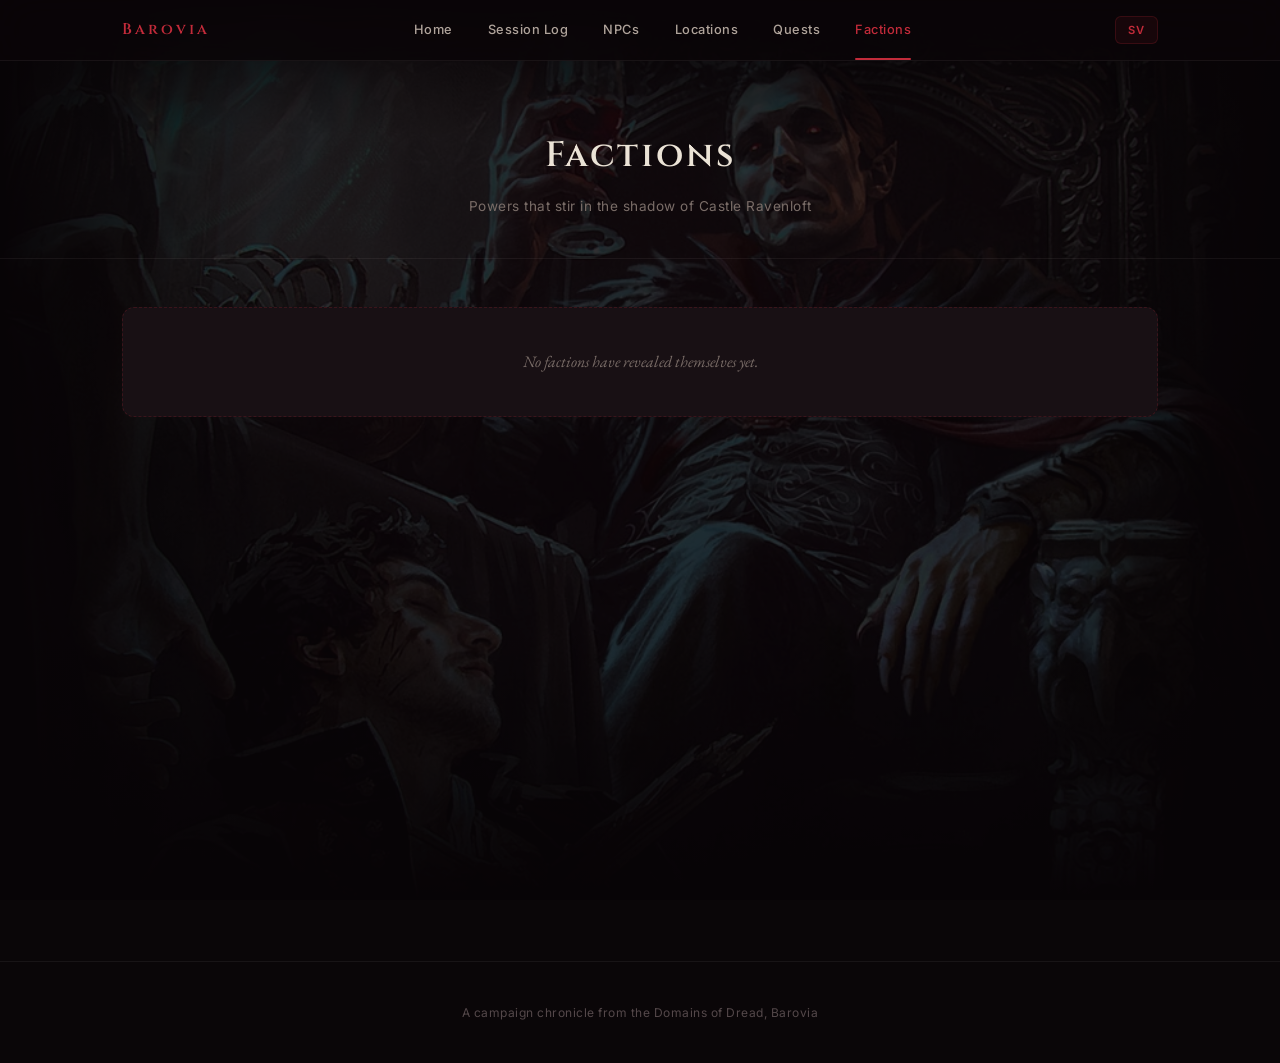
==== factions.html @ 0f898496 "Initial Curse of Strahd campaign page Replica of the Phandelver campaign page (home, session log, NP" ====
<!DOCTYPE html>
<html lang="en">
<head>
  <meta charset="UTF-8">
  <meta name="viewport" content="width=device-width, initial-scale=1.0">
  <title>Factions: Curse of Strahd</title>
  <link rel="stylesheet" href="assets/css/styles.css">
  <link rel="icon" href="data:image/svg+xml,<svg xmlns='http://www.w3.org/2000/svg' viewBox='0 0 100 100'><text y='.9em' font-size='90'>🏛️</text></svg>">
</head>
<body>
  <div class="page-bg"></div>

  <nav class="main-nav">
    <div class="nav-container">
      <a href="index.html" class="nav-brand">Barovia</a>
      <ul class="nav-links">
        <li><a href="index.html" data-i18n="nav.home">Home</a></li>
        <li><a href="sessions.html" data-i18n="nav.sessions">Session Log</a></li>
        <li><a href="npcs.html" data-i18n="nav.npcs">NPCs</a></li>
        <li><a href="locations.html" data-i18n="nav.locations">Locations</a></li>
        <li><a href="goals.html" data-i18n="nav.quests">Quests</a></li>
        <li><a href="factions.html" data-i18n="nav.factions">Factions</a></li>
      </ul>
      <div class="nav-right">
        <button class="lang-toggle" title="Byt till svenska">SV</button>
        <button class="nav-toggle" aria-label="Menu">☰</button>
      </div>
    </div>
  </nav>

  <main class="page-wrapper">
    <div class="page-header">
      <h1 class="page-title" data-i18n="factions.title">Factions</h1>
      <p class="page-subtitle" data-i18n="factions.subtitle">Powers that stir in the shadow of Castle Ravenloft</p>
    </div>

    <div class="content-area wide">
      <div class="faction-grid" id="faction-grid"></div>
    </div>
  </main>

  <footer class="main-footer" data-i18n="home.footer">A campaign chronicle from the Domains of Dread, Barovia</footer>
  <button class="scroll-top" aria-label="Scroll to top">↑</button>

  <script src="assets/js/data.js?v=1"></script>
  <script src="assets/js/i18n.js?v=1"></script>
  <script src="assets/js/app.js?v=1"></script>
  <script>
    function renderFactions() {
      const grid = document.getElementById('faction-grid');
      grid.innerHTML = CAMPAIGN.factions.length ? '' : emptyState('empty.factions');
      const lang = getLang();
      const contactsLabel = t('factions.contacts');

      CAMPAIGN.factions.forEach(f => {
        const desc = lang === 'sv' ? f.descriptionSv : f.description;
        const card = document.createElement('div');
        card.className = 'faction-card fade-in';
        card.innerHTML = `
          <div class="faction-header">
            <span class="faction-icon">${f.icon}</span>
            <h2 class="faction-name">${f.name}</h2>
          </div>
          <p class="faction-description">${desc}</p>
          ${f.contacts.length ? `
          <div class="faction-section">
            <div class="faction-label">${contactsLabel}</div>
            <div class="faction-tags">
              ${f.contacts.map(c => `<span class="faction-contact-tag">${c}</span>`).join('')}
            </div>
          </div>` : ''}`;
        grid.appendChild(card);
      });
    }

    campaignReady.then(() => {
      renderFactions();
      window.addEventListener('langchange', renderFactions);
    });
  </script>
</body>
</html>
---- assets/css/styles.css ----
@import url('https://fonts.googleapis.com/css2?family=EB+Garamond:ital,wght@0,400;0,500;0,600;0,700;0,800;1,400;1,500&family=Inter:wght@300;400;500;600&family=Cinzel:wght@400;500;600;700;900&family=Cinzel+Decorative:wght@400;700;900&display=swap');

/* ═══════════════════════════════════════════════════════
   Barovian Gothic Theme
   Grave-black and bruised plum, blood-crimson accents,
   bone-white text, serif + sans-serif pairing
   ═══════════════════════════════════════════════════════ */

:root {
  /* Core palette */
  --bg-deepest: #0a0608;
  --bg-deep: #110b0e;
  --bg-card: #181014;
  --bg-card-hover: #20151b;
  --bg-surface: #271a21;
  --bg-surface-light: #312029;

  --text-primary: #ebe3d6;
  --text-secondary: #b0a49b;
  --text-muted: #7a6d68;
  --text-faded: #54484a;

  --accent-rgb: 194, 43, 58;
  --accent: #c22b3a;
  --accent-bright: #e04b58;
  --accent-dim: #8f2230;
  --accent-glow: rgba(var(--accent-rgb), 0.12);
  --accent-glow-strong: rgba(var(--accent-rgb), 0.25);

  --accent-red: #8f1a24;
  --accent-green: #4f6b4a;
  --accent-blue: #4a3a6b;

  --border: rgba(255, 235, 230, 0.06);
  --border-hover: rgba(var(--accent-rgb), 0.3);
  --shadow: rgba(0, 0, 0, 0.5);
  --shadow-heavy: rgba(0, 0, 0, 0.7);

  /* Typography */
  --font-heading: 'Cinzel', serif;
  --font-heading-decorative: 'Cinzel Decorative', 'Cinzel', serif;
  --font-body: 'EB Garamond', Georgia, serif;
  --font-ui: 'Inter', -apple-system, BlinkMacSystemFont, sans-serif;

  --radius: 8px;
  --radius-lg: 12px;
  --transition: 0.25s ease;
}

*, *::before, *::after {
  box-sizing: border-box;
  margin: 0;
  padding: 0;
}

html {
  scroll-behavior: smooth;
  font-size: 16px;
}

html {
  background-color: var(--bg-deepest);
}

body {
  font-family: var(--font-body);
  background-color: transparent;
  color: var(--text-primary);
  font-size: 1.125rem;
  line-height: 1.75;
  min-height: 100vh;
  -webkit-font-smoothing: antialiased;
}

::selection {
  background: var(--accent-glow-strong);
  color: var(--text-primary);
}

/* ═══════════════════════ NAVIGATION ═══════════════════════ */

.main-nav {
  position: sticky;
  top: 0;
  z-index: 100;
  background: rgba(10, 6, 8, 0.82);
  backdrop-filter: blur(20px);
  -webkit-backdrop-filter: blur(20px);
  border-bottom: 1px solid var(--border);
  padding: 0;
}

.nav-container {
  max-width: 1100px;
  margin: 0 auto;
  display: flex;
  align-items: center;
  justify-content: space-between;
  padding: 0 2rem;
  height: 60px;
}

.nav-brand {
  font-family: var(--font-heading);
  color: var(--accent);
  font-size: 0.95rem;
  text-decoration: none;
  letter-spacing: 3px;
  font-weight: 600;
  transition: color var(--transition);
}

.nav-brand:hover {
  color: var(--accent-bright);
}

.nav-links {
  display: flex;
  list-style: none;
  gap: 0;
  align-items: center;
}

.nav-links a {
  display: block;
  padding: 0 1.1rem;
  color: var(--text-secondary);
  text-decoration: none;
  font-family: var(--font-ui);
  font-size: 0.8rem;
  font-weight: 500;
  letter-spacing: 0.5px;
  transition: color var(--transition);
  line-height: 60px;
  position: relative;
}

.nav-links a:hover {
  color: var(--text-primary);
}

.nav-links a.active {
  color: var(--accent);
}

.nav-links a.active::after {
  content: '';
  position: absolute;
  bottom: 0;
  left: 1.1rem;
  right: 1.1rem;
  height: 2px;
  background: var(--accent);
  border-radius: 1px;
}

.nav-right {
  display: flex;
  align-items: center;
  gap: 0.75rem;
}

.lang-toggle {
  padding: 0.35rem 0.75rem;
  font-family: var(--font-ui);
  font-size: 0.7rem;
  font-weight: 600;
  letter-spacing: 1px;
  background: rgba(var(--accent-rgb), 0.08);
  border: 1px solid rgba(var(--accent-rgb), 0.2);
  border-radius: 6px;
  color: var(--accent);
  cursor: pointer;
  transition: all var(--transition);
}

.lang-toggle:hover {
  background: rgba(var(--accent-rgb), 0.15);
  border-color: var(--accent);
}

.nav-toggle {
  display: none;
  background: none;
  border: none;
  color: var(--text-secondary);
  font-size: 1.3rem;
  cursor: pointer;
  padding: 0.5rem;
}

/* ═══════════════════════ HERO SECTION ═══════════════════════ */

.hero {
  position: relative;
  min-height: 80vh;
  display: flex;
  align-items: center;
  justify-content: center;
  text-align: center;
  overflow: hidden;
  background: transparent;
}

.hero::before {
  content: '';
  position: absolute;
  inset: 0;
  background:
    radial-gradient(ellipse at 50% 40%, rgba(var(--accent-rgb), 0.06) 0%, transparent 60%),
    radial-gradient(ellipse at 20% 80%, rgba(60, 40, 90, 0.07) 0%, transparent 50%),
    radial-gradient(ellipse at 80% 20%, rgba(140, 16, 30, 0.08) 0%, transparent 50%);
}

.hero::after {
  content: '';
  position: absolute;
  bottom: 0;
  left: 0;
  right: 0;
  height: 200px;
  background: linear-gradient(to top, var(--bg-deepest), transparent);
}

.hero-content {
  position: relative;
  z-index: 2;
  max-width: 720px;
  padding: 4rem 2rem;
}

.hero-subtitle {
  font-family: var(--font-ui);
  color: var(--text-muted);
  font-size: 0.75rem;
  font-weight: 500;
  letter-spacing: 4px;
  text-transform: uppercase;
  margin-bottom: 1.5rem;
}

.hero-title {
  font-family: var(--font-heading-decorative);
  color: var(--text-primary);
  font-size: clamp(2rem, 5vw, 3.2rem);
  font-weight: 700;
  letter-spacing: 3px;
  margin-bottom: 0.5rem;
  line-height: 1.2;
}

.hero-title span {
  display: block;
  text-shadow: 0 0 24px rgba(var(--accent-rgb), 0.35);
  font-family: var(--font-heading);
  font-size: 0.5em;
  color: var(--accent);
  letter-spacing: 4px;
  margin-top: 0.5rem;
  font-weight: 500;
}

.hero-divider {
  width: 60px;
  height: 1px;
  background: var(--accent-dim);
  margin: 2rem auto;
  opacity: 0.6;
}

.hero-intro {
  color: var(--text-secondary);
  font-size: 1.15rem;
  max-width: 600px;
  margin: 0 auto 2.5rem;
  line-height: 1.85;
}

.hero-goal {
  display: inline-block;
  background: var(--accent-glow);
  border: 1px solid rgba(var(--accent-rgb), 0.15);
  border-radius: var(--radius);
  padding: 1rem 2rem;
  color: var(--text-primary);
  font-family: var(--font-body);
  font-size: 1rem;
}

.hero-goal-label {
  display: block;
  font-family: var(--font-ui);
  font-size: 0.65rem;
  font-weight: 600;
  text-transform: uppercase;
  letter-spacing: 3px;
  margin-bottom: 0.4rem;
  color: var(--accent);
}

/* ═══════════════════════ PAGE STRUCTURE ═══════════════════════ */

.page-wrapper {
  min-height: 100vh;
  background: transparent;
  position: relative;
}

/* Fixed background with fade overlay */
.page-bg {
  position: fixed;
  top: 0;
  left: 0;
  right: 0;
  bottom: 0;
  z-index: -1;
  background: url('../images/bg-strahd.webp') center center / cover no-repeat fixed;
  opacity: 0.22;
  filter: saturate(0.7) contrast(1.05);
  pointer-events: none;
}

.page-bg::after {
  content: '';
  position: absolute;
  inset: 0;
  background:
    linear-gradient(180deg, var(--bg-deepest) 0%, transparent 15%, transparent 70%, var(--bg-deepest) 100%),
    linear-gradient(90deg, var(--bg-deepest) 0%, transparent 20%, transparent 80%, var(--bg-deepest) 100%),
    radial-gradient(ellipse at 50% 30%, rgba(120, 10, 25, 0.25) 0%, transparent 70%);
}

.content-area {
  max-width: 900px;
  margin: 0 auto;
  padding: 3rem 2rem 6rem;
}

.content-area.wide {
  max-width: 1100px;
}

.page-header {
  text-align: center;
  padding: 4rem 2rem 2.5rem;
  border-bottom: 1px solid var(--border);
}

.page-title {
  font-family: var(--font-heading);
  color: var(--text-primary);
  font-size: clamp(1.6rem, 3.5vw, 2.2rem);
  letter-spacing: 3px;
  font-weight: 600;
  margin-bottom: 0.5rem;
}

.page-subtitle {
  font-family: var(--font-ui);
  color: var(--text-muted);
  font-size: 0.85rem;
  font-weight: 400;
  letter-spacing: 0.5px;
}

/* ═══════════════════════ DIVIDERS ═══════════════════════ */

.divider {
  display: flex;
  align-items: center;
  gap: 1rem;
  margin: 2.5rem 0;
  color: var(--text-faded);
}

.divider::before, .divider::after {
  content: '';
  flex: 1;
  height: 1px;
  background: var(--border);
}

.divider-icon {
  font-size: 0.9rem;
  opacity: 0.5;
}

/* ═══════════════════════ PARTY SECTION ═══════════════════════ */

.section-title {
  font-family: var(--font-ui);
  text-align: center;
  font-size: 0.7rem;
  font-weight: 600;
  letter-spacing: 4px;
  text-transform: uppercase;
  color: var(--text-muted);
  margin-bottom: 1.5rem;
}

.party-grid {
  display: grid;
  grid-template-columns: repeat(4, 1fr);
  gap: 1.25rem;
  margin: 0 0 2rem;
}

.party-card {
  background: var(--bg-card);
  border: 1px solid var(--border);
  border-radius: var(--radius-lg);
  overflow: hidden;
  text-align: center;
  transition: all var(--transition);
}

.party-card:hover {
  border-color: var(--border-hover);
  transform: translateY(-2px);
  box-shadow: 0 8px 30px rgba(0, 0, 0, 0.3);
}

.party-portrait {
  width: 100%;
  aspect-ratio: 1;
  overflow: hidden;
  background: var(--bg-surface);
}

.party-portrait img {
  width: 100%;
  height: 100%;
  object-fit: cover;
  object-position: center 15%;
  transition: transform 0.4s ease;
}

.party-card:hover .party-portrait img {
  transform: scale(1.05);
}

.party-card-info {
  padding: 1rem;
}

.party-card .card-name {
  font-family: var(--font-heading);
  color: var(--text-primary);
  font-size: 0.9rem;
  font-weight: 600;
  letter-spacing: 1px;
}

.party-card .card-detail {
  font-family: var(--font-ui);
  color: var(--text-muted);
  font-size: 0.75rem;
  margin-top: 0.15rem;
  font-weight: 400;
}

.party-card .card-subclass {
  font-family: var(--font-ui);
  color: var(--accent);
  font-size: 0.7rem;
  margin-top: 0.1rem;
  font-weight: 500;
  font-style: italic;
}

.party-card .card-player {
  font-family: var(--font-ui);
  font-size: 0.65rem;
  color: var(--text-faded);
  margin-top: 0.4rem;
  text-transform: uppercase;
  letter-spacing: 1.5px;
  font-weight: 500;
}

/* ═══════════════════════ SESSION LOG ═══════════════════════ */

.session-list {
  display: flex;
  flex-direction: column;
  gap: 1rem;
}

.session-entry {
  background: var(--bg-card);
  border: 1px solid var(--border);
  border-radius: var(--radius-lg);
  overflow: hidden;
  transition: border-color var(--transition);
}

.session-entry:hover,
.session-entry.open {
  border-color: rgba(255, 255, 255, 0.1);
}

.session-header {
  display: flex;
  align-items: center;
  justify-content: space-between;
  padding: 1.25rem 1.5rem;
  cursor: pointer;
  user-select: none;
  transition: background var(--transition);
}

.session-header:hover {
  background: rgba(255, 255, 255, 0.02);
}

.session-header-left {
  display: flex;
  align-items: center;
  gap: 1rem;
}

.session-number {
  font-family: var(--font-heading);
  color: var(--accent-dim);
  font-size: 1.2rem;
  font-weight: 600;
  min-width: 40px;
  opacity: 0.7;
}

.session-title {
  font-family: var(--font-heading);
  color: var(--text-primary);
  font-size: 1rem;
  letter-spacing: 1px;
  font-weight: 500;
}

.session-date {
  font-family: var(--font-ui);
  color: var(--text-muted);
  font-size: 0.75rem;
  margin-top: 0.1rem;
}

.session-toggle {
  color: var(--text-faded);
  font-size: 0.8rem;
  transition: transform var(--transition);
}

.session-entry.open .session-toggle {
  transform: rotate(180deg);
}

.session-body {
  max-height: 0;
  overflow: hidden;
  transition: max-height 0.5s ease;
}

.session-entry.open .session-body {
  max-height: 8000px;
}

.session-content {
  padding: 0 1.5rem 2rem;
}

.session-category {
  margin-top: 2rem;
}

.session-category:first-child {
  margin-top: 0.5rem;
}

.category-header {
  display: flex;
  align-items: center;
  gap: 0.5rem;
  margin-bottom: 0.75rem;
}

.category-icon {
  font-size: 0.9rem;
  width: 20px;
  text-align: center;
  opacity: 0.7;
}

.category-title {
  font-family: var(--font-ui);
  font-size: 0.7rem;
  font-weight: 600;
  letter-spacing: 2px;
  text-transform: uppercase;
  color: var(--accent-dim);
}

/* Prose style for session content */
.session-prose {
  color: var(--text-secondary);
  font-size: 1.05rem;
  line-height: 1.85;
}

.session-prose p {
  margin-bottom: 0.75rem;
  text-indent: 0;
}

.session-prose p:last-child {
  margin-bottom: 0;
}

/* Keep bullet lists as fallback */
.category-list {
  list-style: none;
  padding-left: 0;
}

.category-list li {
  position: relative;
  padding: 0.2rem 0 0.2rem 1rem;
  color: var(--text-secondary);
  font-size: 1rem;
  line-height: 1.75;
}

.category-list li::before {
  content: '·';
  position: absolute;
  left: 0;
  color: var(--accent-dim);
  font-weight: 700;
}

.session-goal-box {
  margin-top: 2rem;
  padding: 1.25rem 1.5rem;
  background: var(--accent-glow);
  border-left: 2px solid var(--accent-dim);
  border-radius: 0 var(--radius) var(--radius) 0;
}

.session-goal-text {
  color: var(--text-primary);
  font-style: italic;
  font-size: 1.05rem;
  line-height: 1.7;
}

/* ═══════════════════════ SEARCH & FILTER ═══════════════════════ */

.search-bar {
  display: flex;
  gap: 0.75rem;
  margin-bottom: 2rem;
  align-items: center;
  flex-wrap: wrap;
}

.search-input {
  flex: 1;
  min-width: 200px;
  padding: 0.7rem 1rem;
  font-family: var(--font-ui);
  font-size: 0.85rem;
  background: var(--bg-card);
  border: 1px solid var(--border);
  border-radius: var(--radius);
  color: var(--text-primary);
  transition: all var(--transition);
}

.search-input::placeholder {
  color: var(--text-faded);
}

.search-input:focus {
  outline: none;
  border-color: var(--accent-dim);
  box-shadow: 0 0 0 3px var(--accent-glow);
}

.filter-btn {
  padding: 0.5rem 0.9rem;
  font-family: var(--font-ui);
  font-size: 0.7rem;
  font-weight: 600;
  letter-spacing: 0.5px;
  background: var(--bg-card);
  border: 1px solid var(--border);
  border-radius: var(--radius);
  color: var(--text-muted);
  cursor: pointer;
  transition: all var(--transition);
}

.filter-btn:hover {
  border-color: rgba(255, 255, 255, 0.15);
  color: var(--text-primary);
}

.filter-btn.active {
  border-color: var(--accent-dim);
  color: var(--accent);
  background: var(--accent-glow);
}

/* ═══════════════════════ NPC CARDS ═══════════════════════ */

.npc-grid {
  display: grid;
  grid-template-columns: repeat(auto-fill, minmax(260px, 1fr));
  gap: 1.25rem;
}

.npc-card {
  background: var(--bg-card);
  border: 1px solid var(--border);
  border-radius: var(--radius-lg);
  overflow: hidden;
  transition: all var(--transition);
}

.npc-card:hover {
  border-color: var(--border-hover);
  transform: translateY(-3px);
  box-shadow: 0 12px 40px rgba(0, 0, 0, 0.3);
}

.npc-portrait {
  width: 100%;
  aspect-ratio: 1;
  background: var(--bg-surface);
  display: flex;
  align-items: center;
  justify-content: center;
  position: relative;
  overflow: hidden;
}

.npc-portrait img {
  width: 100%;
  height: 100%;
  object-fit: cover;
  object-position: center 15%;
  transition: transform 0.4s ease;
}

.npc-card:hover .npc-portrait img {
  transform: scale(1.05);
}

.npc-portrait-placeholder {
  font-family: var(--font-heading);
  color: var(--accent-dim);
  font-size: 2.5rem;
  opacity: 0.25;
}

.npc-info {
  padding: 1.25rem;
}

.npc-name {
  font-family: var(--font-heading);
  color: var(--text-primary);
  font-size: 1rem;
  font-weight: 600;
  letter-spacing: 0.5px;
  margin-bottom: 0.6rem;
}

.npc-detail {
  font-size: 0.9rem;
  color: var(--text-secondary);
  margin-bottom: 0.5rem;
  line-height: 1.6;
}

.npc-detail-label {
  font-family: var(--font-ui);
  font-size: 0.6rem;
  font-weight: 600;
  text-transform: uppercase;
  letter-spacing: 1.5px;
  color: var(--text-muted);
  display: block;
  margin-bottom: 0.2rem;
}

.npc-locations {
  display: flex;
  flex-wrap: wrap;
  gap: 0.35rem;
  margin-top: 0.5rem;
}

.npc-tag {
  display: inline-block;
  padding: 0.2rem 0.6rem;
  font-family: var(--font-ui);
  font-size: 0.6rem;
  font-weight: 500;
  letter-spacing: 0.3px;
  background: var(--bg-surface);
  border: 1px solid var(--border);
  border-radius: 4px;
  color: var(--text-muted);
}

.npc-session-badge {
  display: inline-block;
  padding: 0.2rem 0.6rem;
  font-family: var(--font-ui);
  font-size: 0.6rem;
  font-weight: 500;
  background: var(--accent-glow);
  border-radius: 4px;
  color: var(--accent-dim);
  margin-top: 0.75rem;
}

/* ═══════════════════════ LOCATION CARDS ═══════════════════════ */

.location-grid {
  display: grid;
  grid-template-columns: repeat(auto-fill, minmax(340px, 1fr));
  gap: 1.25rem;
}

.location-card {
  background: var(--bg-card);
  border: 1px solid var(--border);
  border-radius: var(--radius-lg);
  overflow: hidden;
  transition: all var(--transition);
}

.location-card:hover {
  border-color: rgba(255, 255, 255, 0.1);
  box-shadow: 0 8px 24px rgba(0, 0, 0, 0.2);
}

.location-card-header {
  padding: 1.25rem 1.5rem;
  border-bottom: 1px solid var(--border);
  display: flex;
  justify-content: space-between;
  align-items: center;
}

.location-name {
  font-family: var(--font-heading);
  color: var(--text-primary);
  font-size: 1rem;
  font-weight: 600;
  letter-spacing: 0.5px;
}

.location-sessions {
  display: flex;
  gap: 0.3rem;
}

.location-session-tag {
  display: inline-block;
  padding: 0.15rem 0.5rem;
  font-family: var(--font-ui);
  font-size: 0.6rem;
  font-weight: 600;
  background: var(--accent-glow);
  border-radius: 4px;
  color: var(--accent-dim);
  letter-spacing: 0.5px;
}

.location-events {
  padding: 1rem 1.5rem 1.25rem;
  list-style: none;
}

.location-events li {
  position: relative;
  padding: 0.35rem 0 0.35rem 1.5rem;
  font-size: 0.9rem;
  color: var(--text-secondary);
  line-height: 1.65;
  border-left: 1px solid rgba(var(--accent-rgb), 0.12);
  margin-left: 0.25rem;
}

.location-events li::before {
  content: '';
  position: absolute;
  left: -3.5px;
  top: 0.75rem;
  width: 7px;
  height: 7px;
  border-radius: 50%;
  background: var(--accent-dim);
  opacity: 0.6;
}

/* ═══════════════════════ QUEST / GOALS ═══════════════════════ */

.goals-board {
  display: grid;
  gap: 2.5rem;
}

.goals-section-title {
  font-family: var(--font-ui);
  font-size: 0.7rem;
  font-weight: 600;
  letter-spacing: 3px;
  text-transform: uppercase;
  color: var(--text-muted);
  margin-bottom: 1rem;
  padding-bottom: 0.75rem;
  border-bottom: 1px solid var(--border);
  display: flex;
  align-items: center;
  gap: 0.5rem;
}

.quest-list {
  display: flex;
  flex-direction: column;
  gap: 0.75rem;
}

.quest-card {
  display: flex;
  align-items: flex-start;
  gap: 1rem;
  padding: 1.25rem 1.5rem;
  background: var(--bg-card);
  border: 1px solid var(--border);
  border-radius: var(--radius-lg);
  transition: all var(--transition);
}

.quest-card:hover {
  border-color: rgba(255, 255, 255, 0.1);
  background: var(--bg-card-hover);
}

.quest-card.completed {
  opacity: 0.45;
}

.quest-card.completed .quest-text {
  text-decoration: line-through;
  text-decoration-color: var(--text-faded);
}

.quest-icon {
  font-size: 1.2rem;
  min-width: 24px;
  text-align: center;
  padding-top: 0.15rem;
}

.quest-content {
  flex: 1;
}

.quest-text {
  color: var(--text-primary);
  font-size: 1rem;
  line-height: 1.6;
}

.quest-meta {
  font-family: var(--font-ui);
  font-size: 0.65rem;
  font-weight: 500;
  color: var(--text-faded);
  letter-spacing: 1px;
  text-transform: uppercase;
  margin-top: 0.25rem;
}

/* ═══════════════════════ LATEST SESSION PREVIEW ═══════════════════════ */

.latest-session-preview {
  max-width: 700px;
  margin: 2.5rem auto 0;
  background: var(--bg-card);
  border: 1px solid var(--border);
  border-radius: var(--radius-lg);
  padding: 2rem;
}

.latest-session-label {
  font-family: var(--font-ui);
  font-size: 0.6rem;
  font-weight: 600;
  text-transform: uppercase;
  letter-spacing: 3px;
  color: var(--accent-dim);
  margin-bottom: 0.5rem;
}

.latest-session-title {
  font-family: var(--font-heading);
  color: var(--text-primary);
  font-size: 1.2rem;
  font-weight: 500;
  letter-spacing: 1px;
  margin-bottom: 1rem;
}

.latest-session-summary {
  color: var(--text-secondary);
  font-size: 1rem;
  line-height: 1.8;
}

.btn-link {
  display: inline-block;
  margin-top: 1.25rem;
  font-family: var(--font-ui);
  font-size: 0.75rem;
  font-weight: 500;
  letter-spacing: 0.5px;
  color: var(--accent);
  text-decoration: none;
  transition: color var(--transition);
}

.btn-link:hover {
  color: var(--accent-bright);
}

.btn-link::after {
  content: ' →';
}

/* ═══════════════════════ FACTIONS ═══════════════════════ */

.faction-grid {
  display: grid;
  grid-template-columns: repeat(auto-fill, minmax(340px, 1fr));
  gap: 2rem;
}

.faction-card {
  background: var(--bg-card);
  border: 1px solid var(--border);
  border-radius: var(--radius-lg);
  padding: 2rem;
  transition: border-color var(--transition), box-shadow var(--transition);
}

.faction-card:hover {
  border-color: var(--border-hover);
  box-shadow: 0 4px 20px var(--shadow);
}

.faction-header {
  display: flex;
  align-items: center;
  gap: 0.75rem;
  margin-bottom: 1rem;
}

.faction-icon {
  font-size: 1.8rem;
}

.faction-name {
  font-family: var(--font-heading);
  font-size: 1.3rem;
  color: var(--accent);
  letter-spacing: 0.04em;
}

.faction-description {
  color: var(--text-secondary);
  font-size: 1rem;
  line-height: 1.7;
  margin-bottom: 1.5rem;
}

.faction-section {
  margin-top: 1rem;
}

.faction-label {
  font-family: var(--font-ui);
  font-size: 0.7rem;
  font-weight: 600;
  text-transform: uppercase;
  letter-spacing: 0.08em;
  color: var(--accent-dim);
  margin-bottom: 0.5rem;
}

.faction-tags {
  display: flex;
  flex-wrap: wrap;
  gap: 0.4rem;
}

.faction-member-tag,
.faction-contact-tag {
  font-family: var(--font-ui);
  font-size: 0.8rem;
  padding: 0.25rem 0.75rem;
  border-radius: 999px;
  border: 1px solid var(--border);
}

.faction-member-tag {
  background: var(--accent-glow);
  color: var(--accent-bright);
  border-color: var(--accent-dim);
}

.faction-contact-tag {
  background: var(--bg-surface);
  color: var(--text-secondary);
}

/* ═══════════════════════ EMPTY STATE ═══════════════════════ */

.empty-state {
  grid-column: 1 / -1;
  text-align: center;
  padding: 2.5rem 1.5rem;
  background: var(--bg-card);
  border: 1px dashed rgba(var(--accent-rgb), 0.2);
  border-radius: var(--radius-lg);
  color: var(--text-muted);
  font-style: italic;
  font-size: 1rem;
}

/* ═══════════════════════ FOOTER ═══════════════════════ */

.main-footer {
  text-align: center;
  padding: 2.5rem 2rem;
  background: var(--bg-deepest);
  border-top: 1px solid var(--border);
  color: var(--text-faded);
  font-family: var(--font-ui);
  font-size: 0.75rem;
  letter-spacing: 0.5px;
}

/* ═══════════════════════ DECORATIVE ═══════════════════════ */

.wax-seal {
  display: flex;
  width: 50px;
  height: 50px;
  border-radius: 50%;
  background: radial-gradient(circle at 35% 35%, #b0202f, #6a0f1a 60%, #2e050b);
  box-shadow: 0 2px 12px rgba(0, 0, 0, 0.4);
  align-items: center;
  justify-content: center;
  font-family: var(--font-heading);
  color: rgba(255, 255, 255, 0.2);
  font-size: 1.2rem;
  margin: 2rem auto;
}

/* ═══════════════════════ SCROLL TO TOP ═══════════════════════ */

.scroll-top {
  position: fixed;
  bottom: 2rem;
  right: 2rem;
  width: 40px;
  height: 40px;
  border-radius: 50%;
  background: var(--bg-surface);
  border: 1px solid var(--border);
  color: var(--text-muted);
  font-size: 1rem;
  cursor: pointer;
  opacity: 0;
  visibility: hidden;
  transition: all var(--transition);
  z-index: 50;
  display: flex;
  align-items: center;
  justify-content: center;
}

.scroll-top.visible {
  opacity: 1;
  visibility: visible;
}

.scroll-top:hover {
  border-color: var(--accent-dim);
  color: var(--accent);
}

/* ═══════════════════════ ANIMATIONS ═══════════════════════ */

@keyframes fadeInUp {
  from { opacity: 0; transform: translateY(16px); }
  to { opacity: 1; transform: translateY(0); }
}

.fade-in {
  animation: fadeInUp 0.5s ease forwards;
  opacity: 0;
}

.fade-in:nth-child(1) { animation-delay: 0.03s; }
.fade-in:nth-child(2) { animation-delay: 0.06s; }
.fade-in:nth-child(3) { animation-delay: 0.09s; }
.fade-in:nth-child(4) { animation-delay: 0.12s; }
.fade-in:nth-child(5) { animation-delay: 0.15s; }
.fade-in:nth-child(6) { animation-delay: 0.18s; }
.fade-in:nth-child(7) { animation-delay: 0.21s; }
.fade-in:nth-child(8) { animation-delay: 0.24s; }
.fade-in:nth-child(9) { animation-delay: 0.27s; }
.fade-in:nth-child(10) { animation-delay: 0.30s; }

/* ═══════════════════════ RESPONSIVE ═══════════════════════ */

@media (max-width: 768px) {
  .nav-links {
    display: none;
    position: absolute;
    top: 100%;
    left: 0;
    right: 0;
    flex-direction: column;
    background: var(--bg-deep);
    border-bottom: 1px solid var(--border);
    box-shadow: 0 8px 30px var(--shadow-heavy);
  }

  .nav-links.open {
    display: flex;
  }

  .nav-links a {
    padding: 0.9rem 2rem;
    line-height: 1.4;
    border-bottom: 1px solid var(--border);
  }

  .nav-toggle {
    display: block;
  }

  .nav-right {
    order: 2;
  }

  .hero {
    min-height: 65vh;
  }

  .hero-content {
    padding: 3rem 1.25rem;
  }

  .hero-intro {
    font-size: 1.05rem;
  }

  .hero-goal {
    padding: 0.85rem 1.25rem;
  }

  .content-area {
    padding: 2rem 1.25rem 4rem;
  }

  .party-grid {
    grid-template-columns: repeat(2, 1fr);
  }

  .npc-grid {
    grid-template-columns: repeat(auto-fill, minmax(200px, 1fr));
  }

  .location-grid {
    grid-template-columns: 1fr;
  }

  .faction-grid {
    grid-template-columns: 1fr;
    gap: 1.25rem;
  }

  .faction-card {
    padding: 1.5rem;
  }

  .session-header {
    padding: 1rem 1.25rem;
  }

  .session-content {
    padding: 0 1.25rem 1.5rem;
  }

  .search-bar {
    flex-direction: row;
    flex-wrap: wrap;
  }

  .search-bar .search-input {
    width: 100%;
    flex: 1 1 100%;
  }

  .search-bar .filter-btn {
    flex: 1 1 auto;
    min-width: 0;
    padding: 0.55rem 0.5rem;
    text-align: center;
  }

  .latest-session-preview {
    padding: 1.5rem;
  }

  .page-header {
    padding: 3rem 1.25rem 2rem;
  }

  .quest-card {
    padding: 1rem 1.25rem;
  }
}

@media (max-width: 480px) {
  .party-grid {
    grid-template-columns: 1fr 1fr;
    gap: 0.75rem;
  }

  .party-card-info {
    padding: 0.75rem;
  }

  .party-card .card-name {
    font-size: 0.8rem;
  }

  .npc-grid {
    grid-template-columns: 1fr;
  }

  .session-header-left {
    gap: 0.6rem;
  }

  .session-number {
    font-size: 1rem;
    min-width: 30px;
  }

  .session-title {
    font-size: 0.9rem;
  }

  .location-card-header {
    padding: 1rem 1.25rem;
    flex-wrap: wrap;
    gap: 0.5rem;
  }
}
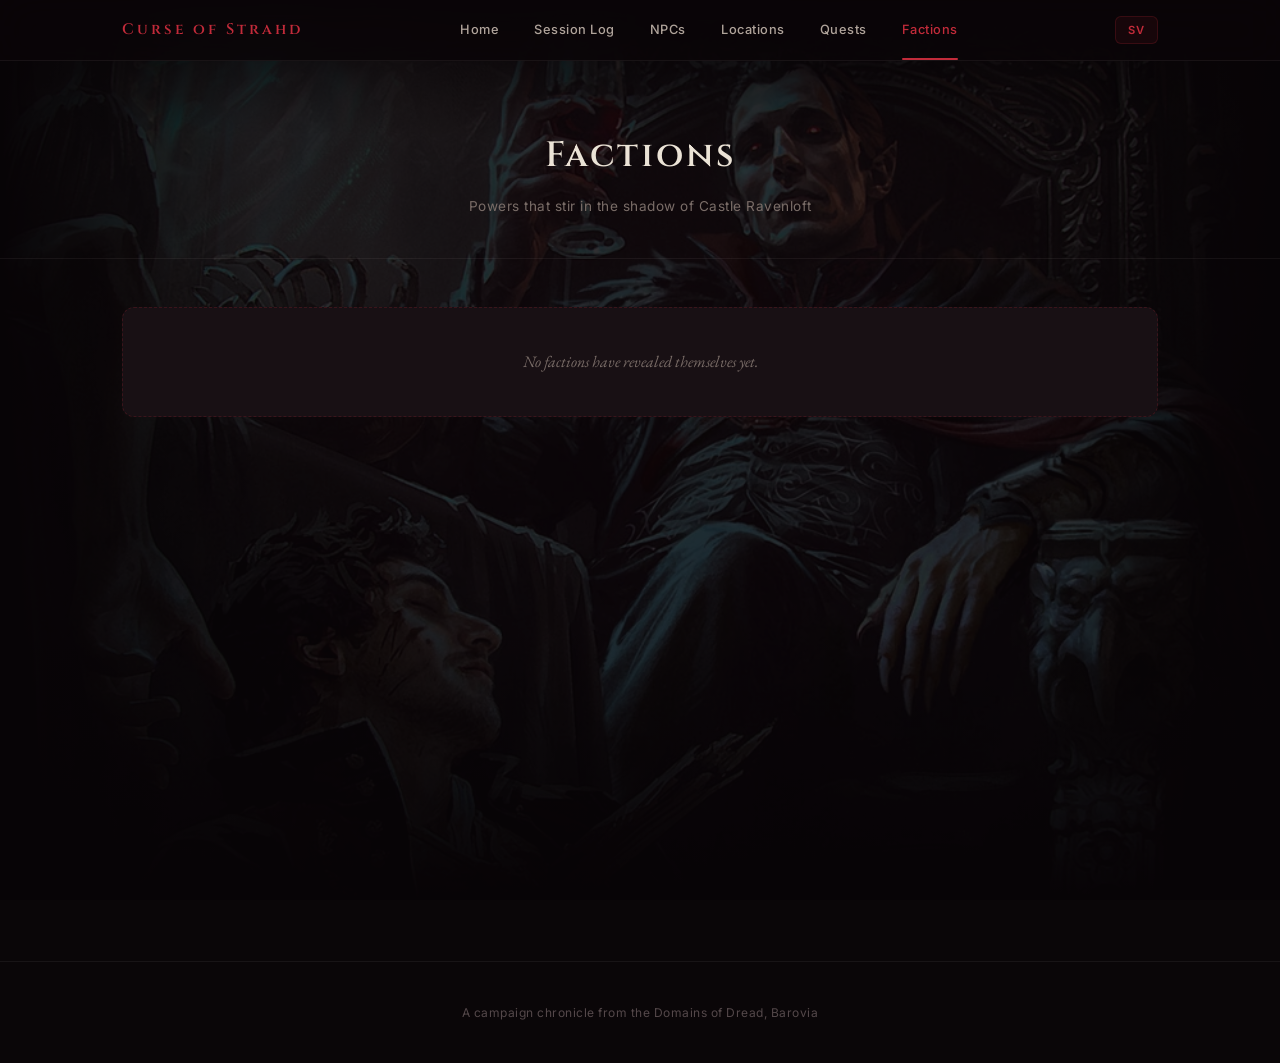
==== commit 03eccaeb: "Use Curse of Strahd as nav brand Co-Authored-By: Claude Opus 5 <noreply@anthropic.com>" ====
--- a/factions.html
+++ b/factions.html
@@ -12,7 +12,7 @@
 
   <nav class="main-nav">
     <div class="nav-container">
-      <a href="index.html" class="nav-brand">Barovia</a>
+      <a href="index.html" class="nav-brand">Curse of Strahd</a>
       <ul class="nav-links">
         <li><a href="index.html" data-i18n="nav.home">Home</a></li>
         <li><a href="sessions.html" data-i18n="nav.sessions">Session Log</a></li>
